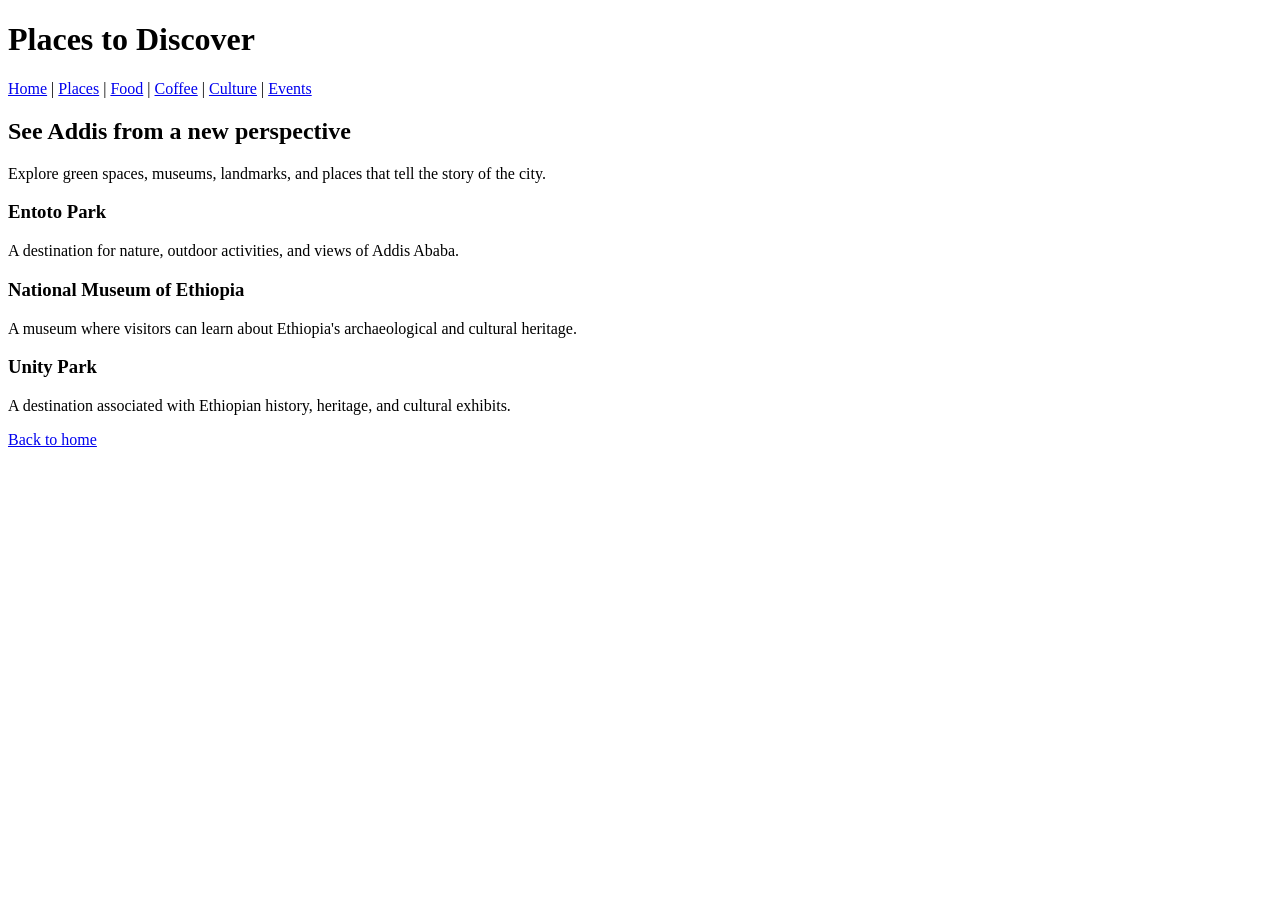
==== place.html @ d4bee1dd "Add place page to soul of addis" ====
<!DOCTYPE html>
<html lang="en">
<head>
    <meta charset="UTF-8">
    <meta name="viewport" content="width=device-width, initial-scale=1.0">
    <title>Places | Addis Unveiled</title>
</head>
<body>
    <header>
        <h1>Places to Discover</h1>
        <nav aria-label="Main navigation">
            <a href="index.html">Home</a> |
            <a href="places.html">Places</a> |
            <a href="food.html">Food</a> |
            <a href="coffee.html">Coffee</a> |
            <a href="culture.html">Culture</a> |
            <a href="events.html">Events</a>
        </nav>
    </header>
    <main>
        <h2>See Addis from a new perspective</h2>
        <p>Explore green spaces, museums, landmarks, and places that tell the story of the city.</p>
        <article>
            <h3>Entoto Park</h3>
            <p>A destination for nature, outdoor activities, and views of Addis Ababa.</p>
            <!-- TODO: Add an image and verified visitor information. -->
        </article>
        <article>
            <h3>National Museum of Ethiopia</h3>
            <p>A museum where visitors can learn about Ethiopia's archaeological and cultural heritage.</p>
            <!-- TODO: Confirm current visitor details before publishing. -->
        </article>
        <article>
            <h3>Unity Park</h3>
            <p>A destination associated with Ethiopian history, heritage, and cultural exhibits.</p>
            <!-- TODO: Add verified opening hours and visitor information. -->
        </article>
    </main>
    <footer><p><a href="index.html">Back to home</a></p></footer>
</body>
</html>
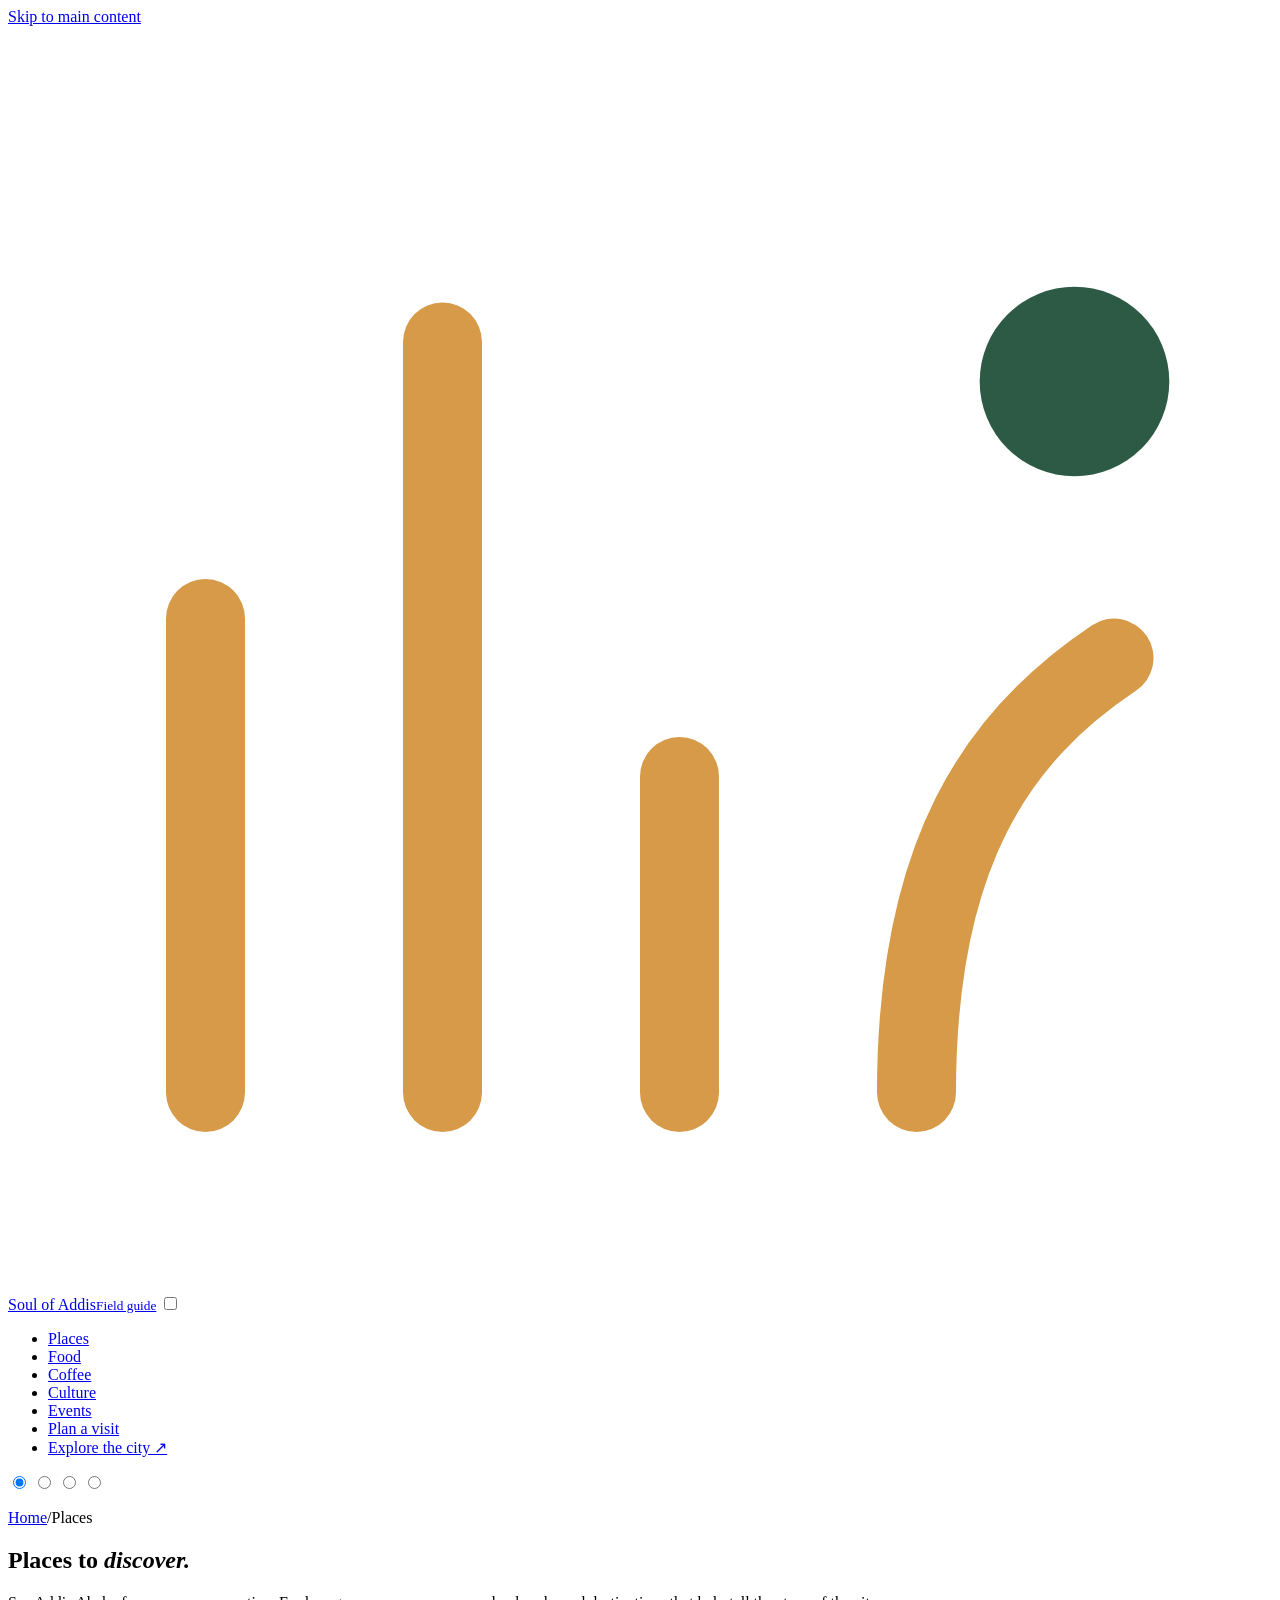
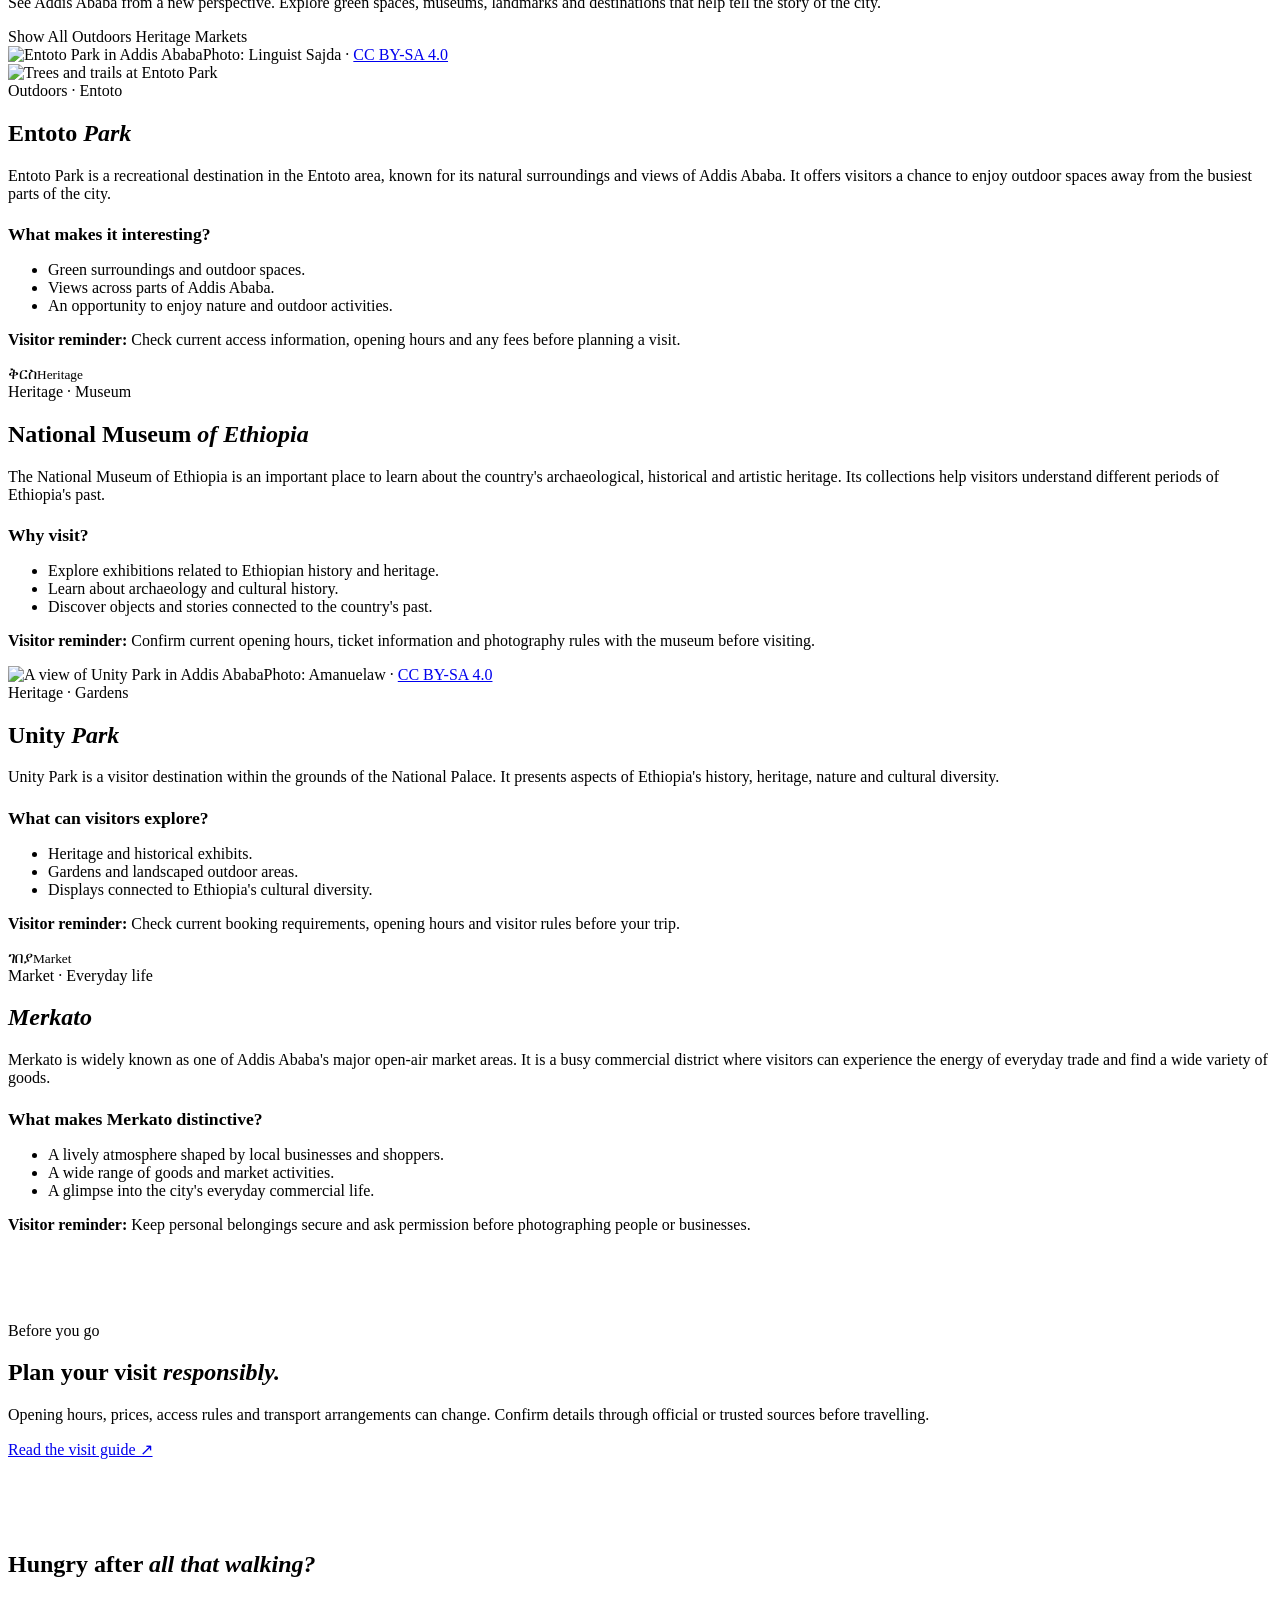
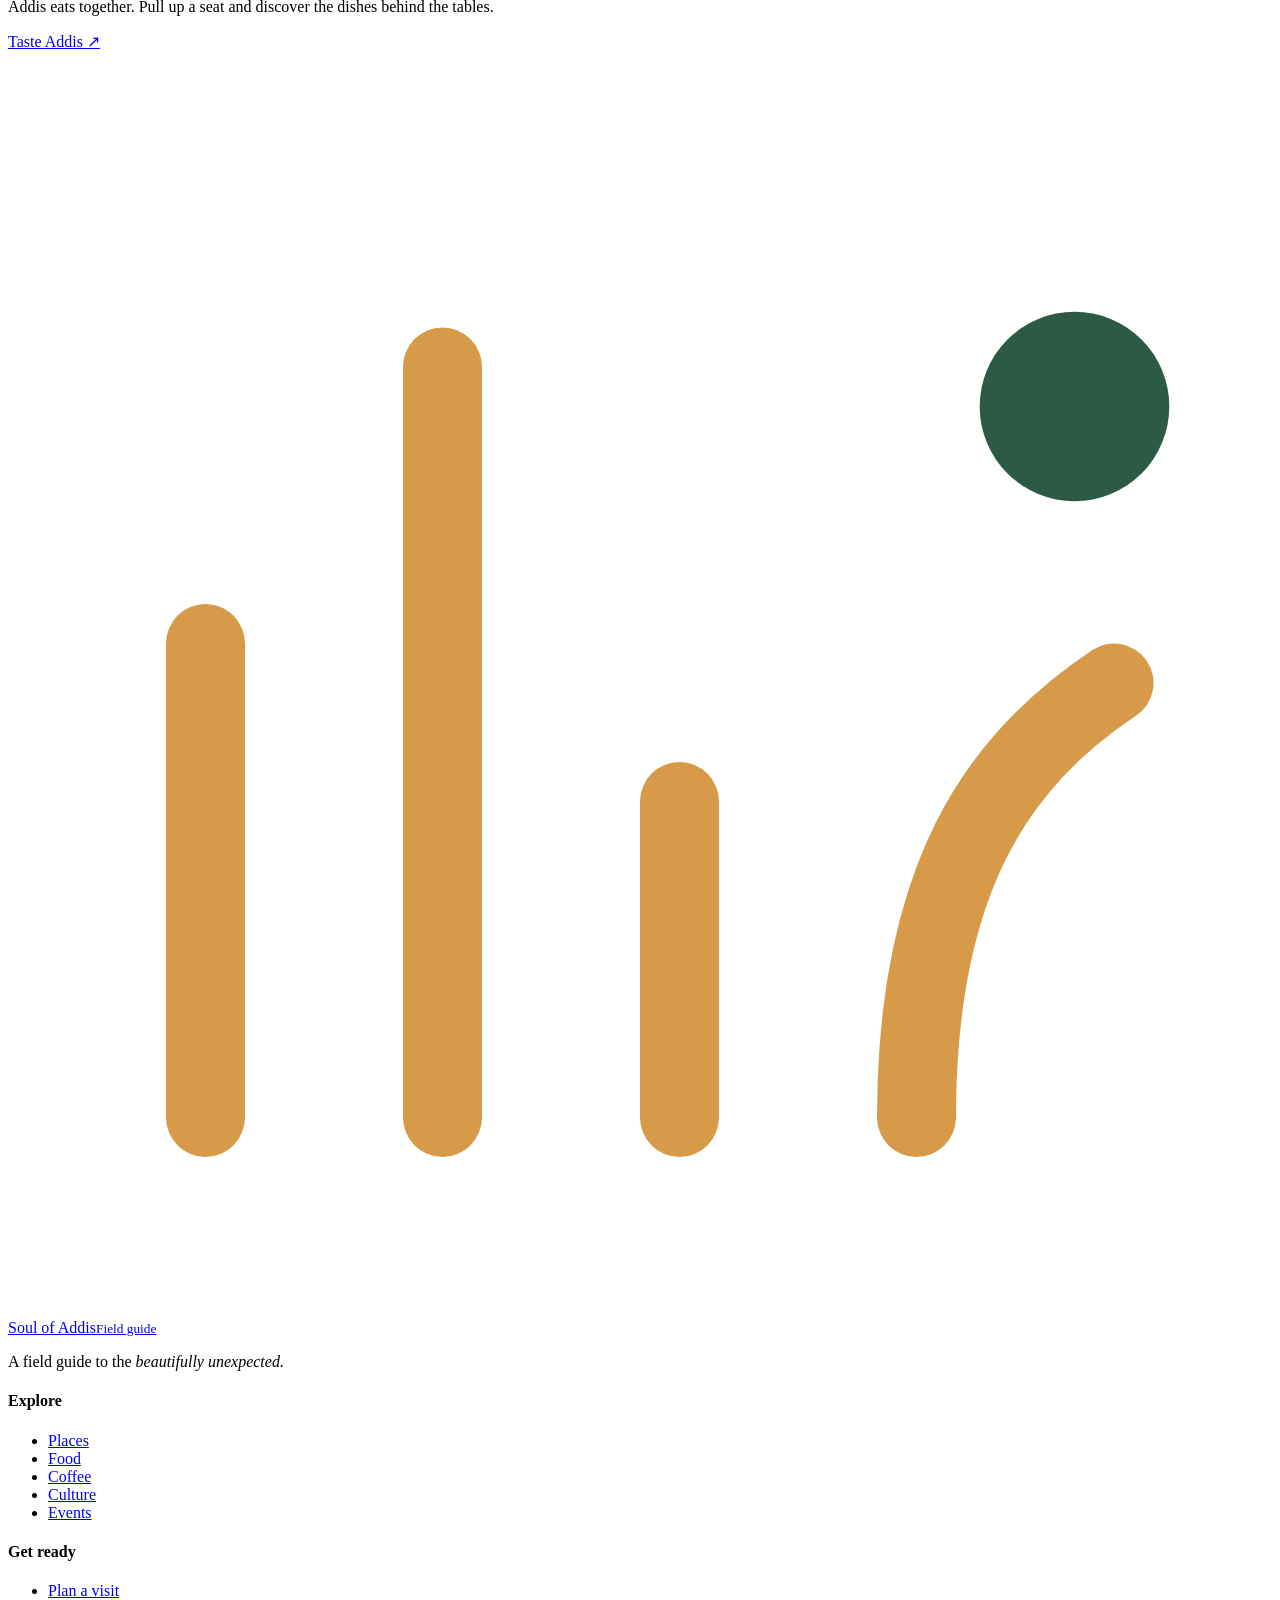
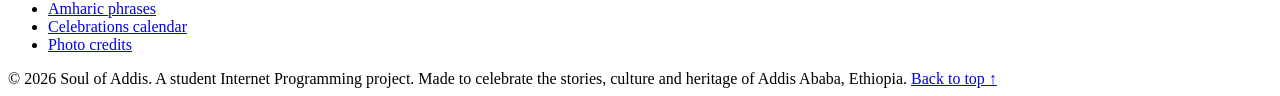
==== commit a9a0f2b5: "updating places.html" ====
--- a/place.html
+++ b/place.html
@@ -1,41 +1,129 @@
 <!DOCTYPE html>
 <html lang="en">
 <head>
-    <meta charset="UTF-8">
-    <meta name="viewport" content="width=device-width, initial-scale=1.0">
-    <title>Places | Addis Unveiled</title>
+  <meta charset="UTF-8">
+  <meta name="viewport" content="width=device-width, initial-scale=1.0">
+  <meta name="description" content="Explore Addis Ababa's green spaces, museums, landmarks and markets, from Entoto Park to Merkato.">
+  <meta name="theme-color" content="#faf7f0">
+  <title>Places to Discover | Soul of Addis</title>
+  <link rel="preconnect" href="https://fonts.googleapis.com"><link rel="preconnect" href="https://fonts.gstatic.com" crossorigin><link rel="stylesheet" href="https://fonts.googleapis.com/css2?family=Inter:wght@400;500;600;700&family=Noto+Sans+Ethiopic:wght@400;600&family=Playfair+Display:ital,wght@0,400;0,500;0,600;1,400;1,500&display=swap">
+  <link rel="stylesheet" href="css/base.css">
+  <link rel="stylesheet" href="css/places.css">
 </head>
-<body>
-    <header>
-        <h1>Places to Discover</h1>
-        <nav aria-label="Main navigation">
-            <a href="index.html">Home</a> |
-            <a href="places.html">Places</a> |
-            <a href="food.html">Food</a> |
-            <a href="coffee.html">Coffee</a> |
-            <a href="culture.html">Culture</a> |
-            <a href="events.html">Events</a>
-        </nav>
-    </header>
-    <main>
-        <h2>See Addis from a new perspective</h2>
-        <p>Explore green spaces, museums, landmarks, and places that tell the story of the city.</p>
+<body id="top" class="places-page">
+  <a class="skip-link" href="#main-content">Skip to main content</a>
+  <header class="site-header">
+  <div class="wrap nav-row">
+    <a class="logo" href="index.html" aria-label="Soul of Addis home"><svg class="logo-mark" viewBox="0 0 32 32" aria-hidden="true"><g fill="none" stroke="#d69a48" stroke-width="2" stroke-linecap="round"><path d="M5 27V15M11 27V8M17 27V19"/><path d="M23 27c0-6 2-9 5-11"/></g><circle cx="27" cy="9" r="2.4" fill="#2d5a45"/></svg><span>Soul of Addis<small>Field guide</small></span></a>
+    <input class="nav-check vh" type="checkbox" id="nav-check" aria-label="Toggle menu">
+    <label class="nav-toggle" for="nav-check"><span></span></label>
+    <nav class="main-nav" id="site-nav" aria-label="Main navigation">
+      <ul><li><a href="places.html" aria-current="page">Places</a></li><li><a href="food.html">Food</a></li><li><a href="coffee.html">Coffee</a></li><li><a href="culture.html">Culture</a></li><li><a href="events.html">Events</a></li><li><a href="plan.html">Plan a visit</a></li><li><a class="nav-cta" href="places.html">Explore the city &#8599;</a></li></ul>
+    </nav>
+  </div>
+</header>
+  <main id="main-content">
+
+    <input class="vh" type="radio" name="place-filter" id="f-all" checked aria-label="Show all places">
+    <input class="vh" type="radio" name="place-filter" id="f-nature" aria-label="Show outdoors">
+    <input class="vh" type="radio" name="place-filter" id="f-heritage" aria-label="Show heritage">
+    <input class="vh" type="radio" name="place-filter" id="f-market" aria-label="Show markets">
+    <section class="page-hero">
+      <div class="wrap grid">
+        <div>
+          <p class="crumbs"><a href="index.html">Home</a><span>/</span>Places</p>
+          <h1 id="page-title">Places to <em>discover.</em></h1>
+          <p class="lead">See Addis Ababa from a new perspective. Explore green spaces, museums, landmarks and destinations that help tell the story of the city.</p>
+          <div class="subnav" role="group" aria-label="Filter places">
+            <span class="label">Show</span>
+            <label class="chip" for="f-all">All</label>
+            <label class="chip" for="f-nature">Outdoors</label>
+            <label class="chip" for="f-heritage">Heritage</label>
+            <label class="chip" for="f-market">Markets</label>
+          </div>
+        </div>
+        <figure class="hero-figure" style="margin:0"><div class="ph " data-tone="forest"><img src="assets/images/entoto-park.jpg" alt="Entoto Park in Addis Ababa" width="1200" height="900" fetchpriority="high"><span class="credit">Photo: Linguist Sajda · <a href="https://commons.wikimedia.org/wiki/File:Entoto_Park_Addis_Ababa.jpg">CC BY-SA 4.0</a></span></div></figure>
+      </div>
+    </section>
+    <div class="wrap places-wrap">
+      
+      <section class="place reveal" id="entoto-park" data-cat="nature" aria-labelledby="entoto-park-h">
+        <div class="place-media"><div class="ph " data-tone="forest"><img src="assets/images/entoto-park.jpg" alt="Trees and trails at Entoto Park" width="1200" height="900" loading="lazy"></div></div>
         <article>
-            <h3>Entoto Park</h3>
-            <p>A destination for nature, outdoor activities, and views of Addis Ababa.</p>
-            <!-- TODO: Add an image and verified visitor information. -->
+          <span class="tagline">Outdoors · Entoto</span>
+          <h2 id="entoto-park-h">Entoto <em>Park</em></h2>
+          <p class="lead">Entoto Park is a recreational destination in the Entoto area, known for its natural surroundings and views of Addis Ababa. It offers visitors a chance to enjoy outdoor spaces away from the busiest parts of the city.</p>
+          <h3 style="font-size:1.1rem;margin:1.2em 0 0">What makes it interesting?</h3>
+          <ul class="ticks"><li>Green surroundings and outdoor spaces.</li><li>Views across parts of Addis Ababa.</li><li>An opportunity to enjoy nature and outdoor activities.</li></ul>
+          <p class="note"><strong>Visitor reminder:</strong> Check current access information, opening hours and any fees before planning a visit.</p>
         </article>
+      </section>
+      
+      <section class="place reveal" id="national-museum" data-cat="heritage" aria-labelledby="national-museum-h">
+        <div class="place-media"><div class="pattern-panel clay" role="img" aria-label="Decorative pattern with the Amharic word for museum"><div class="center"><span class="am" lang="am">ቅርስ</span><small>Heritage</small></div></div></div>
         <article>
-            <h3>National Museum of Ethiopia</h3>
-            <p>A museum where visitors can learn about Ethiopia's archaeological and cultural heritage.</p>
-            <!-- TODO: Confirm current visitor details before publishing. -->
+          <span class="tagline">Heritage · Museum</span>
+          <h2 id="national-museum-h">National Museum <em>of Ethiopia</em></h2>
+          <p class="lead">The National Museum of Ethiopia is an important place to learn about the country's archaeological, historical and artistic heritage. Its collections help visitors understand different periods of Ethiopia's past.</p>
+          <h3 style="font-size:1.1rem;margin:1.2em 0 0">Why visit?</h3>
+          <ul class="ticks"><li>Explore exhibitions related to Ethiopian history and heritage.</li><li>Learn about archaeology and cultural history.</li><li>Discover objects and stories connected to the country's past.</li></ul>
+          <p class="note"><strong>Visitor reminder:</strong> Confirm current opening hours, ticket information and photography rules with the museum before visiting.</p>
         </article>
+      </section>
+      
+      <section class="place reveal" id="unity-park" data-cat="heritage nature" aria-labelledby="unity-park-h">
+        <div class="place-media"><div class="ph " data-tone="park"><img src="assets/images/unity-park.jpg" alt="A view of Unity Park in Addis Ababa" width="1200" height="900" loading="lazy"><span class="credit">Photo: Amanuelaw · <a href="https://commons.wikimedia.org/wiki/File:Unity_park.jpg">CC BY-SA 4.0</a></span></div></div>
         <article>
-            <h3>Unity Park</h3>
-            <p>A destination associated with Ethiopian history, heritage, and cultural exhibits.</p>
-            <!-- TODO: Add verified opening hours and visitor information. -->
+          <span class="tagline">Heritage · Gardens</span>
+          <h2 id="unity-park-h">Unity <em>Park</em></h2>
+          <p class="lead">Unity Park is a visitor destination within the grounds of the National Palace. It presents aspects of Ethiopia's history, heritage, nature and cultural diversity.</p>
+          <h3 style="font-size:1.1rem;margin:1.2em 0 0">What can visitors explore?</h3>
+          <ul class="ticks"><li>Heritage and historical exhibits.</li><li>Gardens and landscaped outdoor areas.</li><li>Displays connected to Ethiopia's cultural diversity.</li></ul>
+          <p class="note"><strong>Visitor reminder:</strong> Check current booking requirements, opening hours and visitor rules before your trip.</p>
         </article>
-    </main>
-    <footer><p><a href="index.html">Back to home</a></p></footer>
+      </section>
+      
+      <section class="place reveal" id="merkato" data-cat="market" aria-labelledby="merkato-h">
+        <div class="place-media"><div class="pattern-panel ink" role="img" aria-label="Decorative pattern with the Amharic word for market"><div class="center"><span class="am" lang="am">ገበያ</span><small>Market</small></div></div></div>
+        <article>
+          <span class="tagline">Market · Everyday life</span>
+          <h2 id="merkato-h"><em>Merkato</em></h2>
+          <p class="lead">Merkato is widely known as one of Addis Ababa's major open-air market areas. It is a busy commercial district where visitors can experience the energy of everyday trade and find a wide variety of goods.</p>
+          <h3 style="font-size:1.1rem;margin:1.2em 0 0">What makes Merkato distinctive?</h3>
+          <ul class="ticks"><li>A lively atmosphere shaped by local businesses and shoppers.</li><li>A wide range of goods and market activities.</li><li>A glimpse into the city's everyday commercial life.</li></ul>
+          <p class="note"><strong>Visitor reminder:</strong> Keep personal belongings secure and ask permission before photographing people or businesses.</p>
+        </article>
+      </section>
+    </div>
+    <section class="band"><div class="wrap section tight split" style="padding-block:clamp(40px,6vw,72px)">
+      <div><span class="eyebrow">Before you go</span><h2>Plan your visit <em>responsibly.</em></h2></div>
+      <div><p class="lead">Opening hours, prices, access rules and transport arrangements can change. Confirm details through official or trusted sources before travelling.</p>
+        <a class="arrow-link" href="plan.html">Read the visit guide &#8599;</a></div>
+    </div></section>
+    <section class="cta"><div class="wrap"><h2>Hungry after <em>all that walking?</em></h2><p>Addis eats together. Pull up a seat and discover the dishes behind the tables.</p>
+      <a class="btn btn-dark" href="food.html">Taste Addis &#8599;</a></div></section>
+
+  </main>
+  <footer class="site-footer">
+  <div class="wrap">
+    <div class="foot-grid">
+      <div>
+        <a class="logo" href="index.html"><svg class="logo-mark" viewBox="0 0 32 32" aria-hidden="true"><g fill="none" stroke="#d69a48" stroke-width="2" stroke-linecap="round"><path d="M5 27V15M11 27V8M17 27V19"/><path d="M23 27c0-6 2-9 5-11"/></g><circle cx="27" cy="9" r="2.4" fill="#2d5a45"/></svg><span>Soul of Addis<small>Field guide</small></span></a>
+        <p class="foot-tag">A field guide to the <em>beautifully unexpected.</em></p>
+      </div>
+      <div><h4>Explore</h4><ul>
+        <li><a href="places.html">Places</a></li><li><a href="food.html">Food</a></li><li><a href="coffee.html">Coffee</a></li>
+        <li><a href="culture.html">Culture</a></li><li><a href="events.html">Events</a></li></ul></div>
+      <div><h4>Get ready</h4><ul>
+        <li><a href="plan.html">Plan a visit</a></li><li><a href="plan.html#phrases">Amharic phrases</a></li>
+        <li><a href="events.html#celebrations">Celebrations calendar</a></li><li><a href="IMAGE-CREDITS.md">Photo credits</a></li></ul></div>
+    </div>
+    <div class="foot-bottom">
+      <span>&copy; 2026 Soul of Addis. A student Internet Programming project.</span>
+      <span>Made to celebrate the stories, culture and heritage of Addis Ababa, Ethiopia.</span>
+      <a href="#top">Back to top &#8593;</a>
+    </div>
+  </div>
+</footer>
 </body>
 </html>
